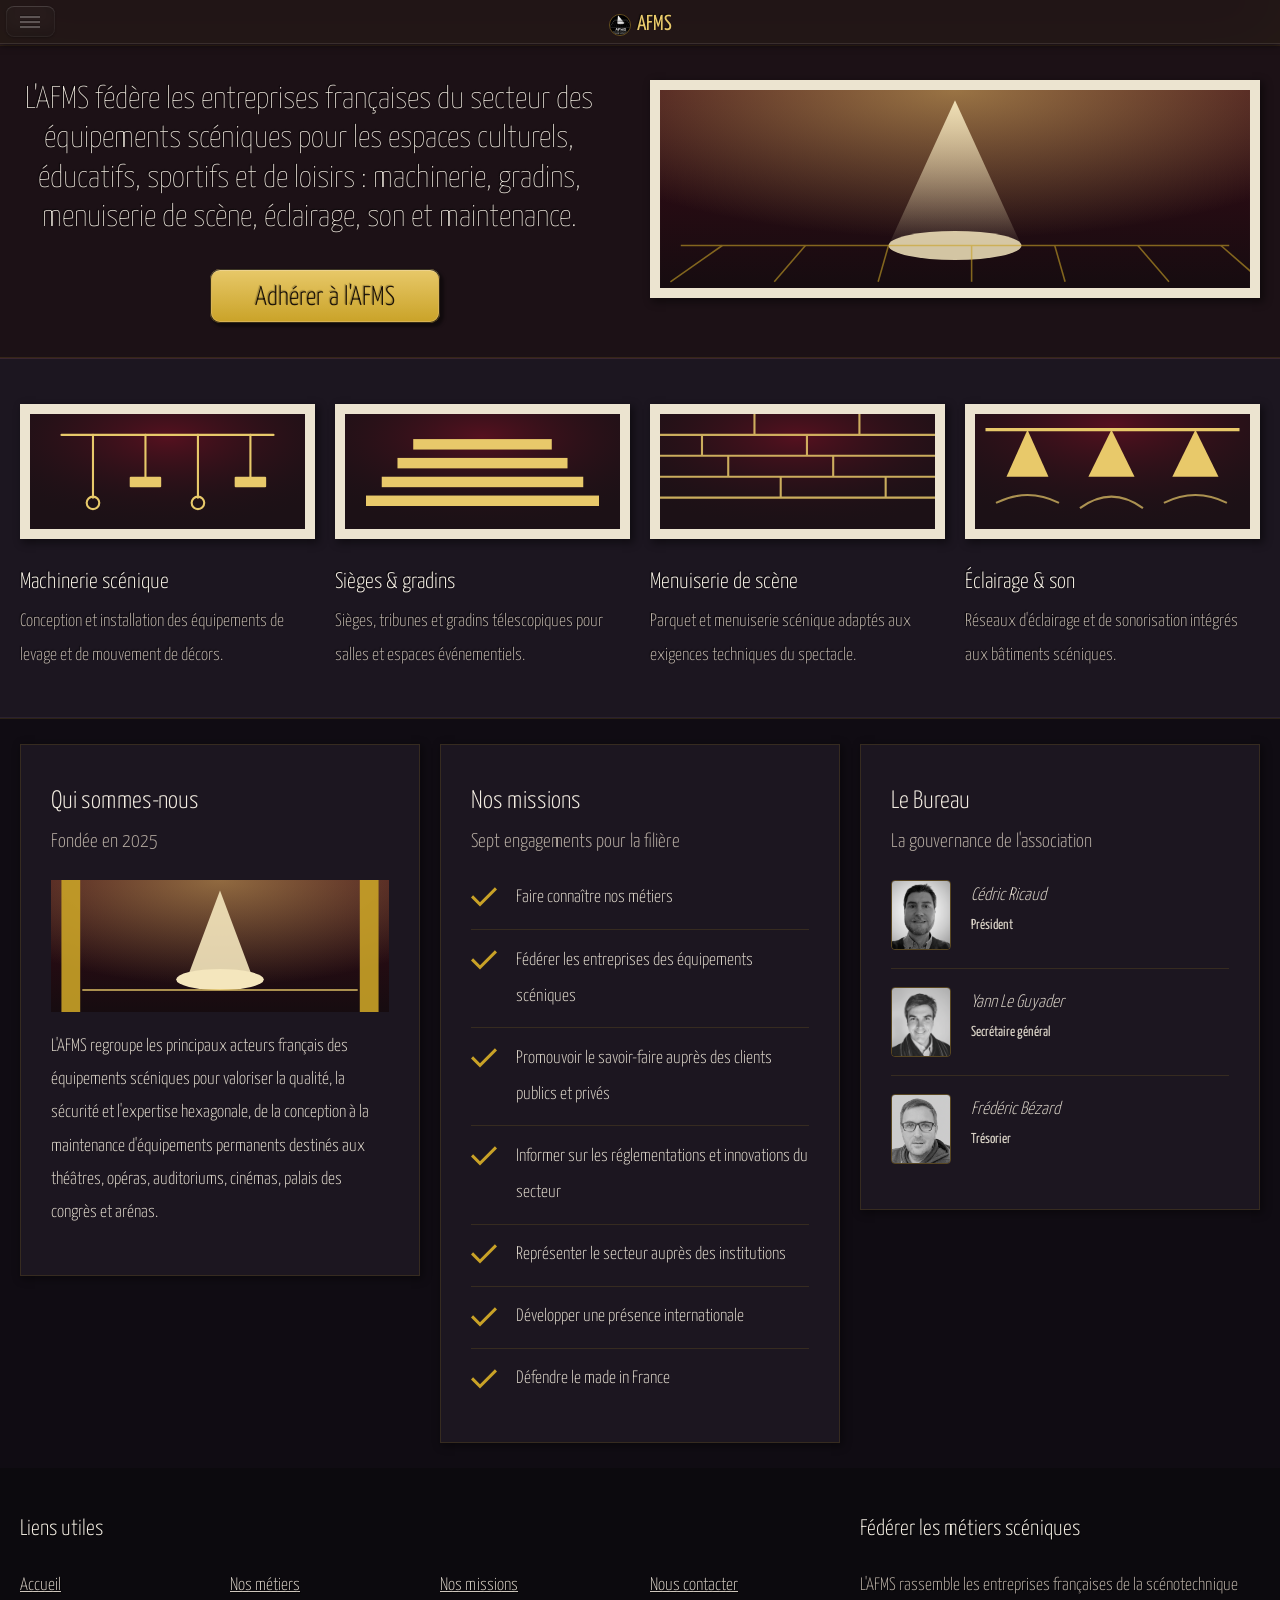
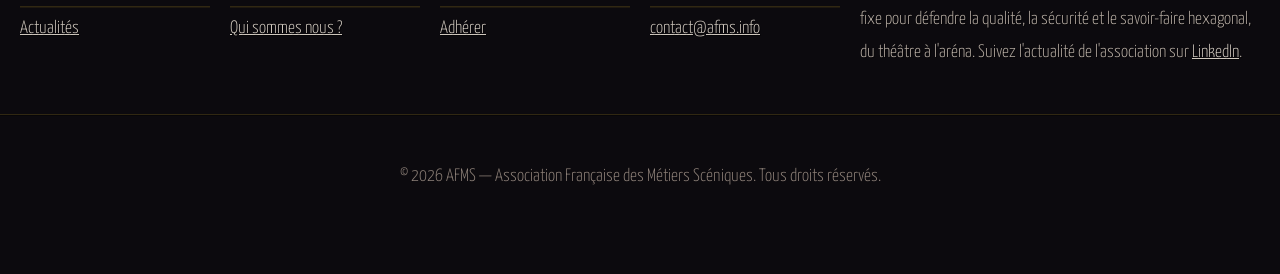
==== index.html @ 86108fa4 "Site institutionnel AFMS - version initiale Site statique basé sur le template Halcyonic (HTML5 UP) " ====
<!DOCTYPE HTML>
<html lang="fr">
<head>
	<title>AFMS — Association Française des Métiers Scéniques</title>
	<meta charset="utf-8" />
	<meta name="description" content="L'AFMS fédère les entreprises françaises des équipements scéniques fixes : machinerie, gradins, menuiserie de scène, éclairage, son et maintenance." />
	<meta name="viewport" content="width=device-width, initial-scale=1, user-scalable=no" />
	<link rel="icon" href="assets/images/logo.png" type="image/png" />
	<link rel="stylesheet" href="assets/css/main.css" />
</head>
<body>
	<div id="page-wrapper">

		<!-- Header -->
			<section id="header">
				<div class="container">
					<div class="row">
						<div class="col-12">

							<!-- Logo -->
								<h1><a href="index.html" id="logo"><img src="assets/images/logo.png" alt="" />AFMS</a></h1>

							<!-- Nav -->
								<nav id="nav">
									<a href="index.html">Accueil</a>
									<a href="actualites.html">Actualités</a>
									<a href="nos-metiers.html">Nos métiers</a>
									<a href="qui-sommes-nous.html">Qui sommes nous&nbsp;?</a>
									<a href="nos-missions.html">Nos missions</a>
									<a href="adherer.html">Adhérer</a>
									<a href="contact.html">Nous contacter</a>
								</nav>

						</div>
					</div>
				</div>
				<div id="banner">
					<div class="container">
						<div class="row">
							<div class="col-6 col-12-medium">

								<!-- Banner Copy -->
									<p>
										L'AFMS fédère les entreprises françaises du secteur des équipements
										scéniques pour les espaces culturels, éducatifs, sportifs et de
										loisirs&nbsp;: machinerie, gradins, menuiserie de scène, éclairage,
										son et maintenance.
									</p>
									<a href="adherer.html" class="button-large">Adhérer à l'AFMS</a>

							</div>
							<div class="col-6 col-12-medium imp-medium">

								<!-- Banner Image -->
									<a href="qui-sommes-nous.html" class="bordered-feature-image"><img src="images/banner.svg" alt="" /></a>

							</div>
						</div>
					</div>
				</div>
			</section>

		<!-- Features -->
			<section id="features">
				<div class="container">
					<div class="row">
						<div class="col-3 col-6-medium col-12-small">

							<!-- Feature #1 -->
								<section>
									<a href="nos-metiers.html" class="bordered-feature-image"><img src="images/pic01-machinerie.svg" alt="" /></a>
									<h2>Machinerie scénique</h2>
									<p>
										Conception et installation des équipements de levage et de
										mouvement de décors.
									</p>
								</section>

						</div>
						<div class="col-3 col-6-medium col-12-small">

							<!-- Feature #2 -->
								<section>
									<a href="nos-metiers.html" class="bordered-feature-image"><img src="images/pic02-gradins.svg" alt="" /></a>
									<h2>Sièges &amp; gradins</h2>
									<p>
										Sièges, tribunes et gradins télescopiques pour salles et espaces
										événementiels.
									</p>
								</section>

						</div>
						<div class="col-3 col-6-medium col-12-small">

							<!-- Feature #3 -->
								<section>
									<a href="nos-metiers.html" class="bordered-feature-image"><img src="images/pic03-parquet.svg" alt="" /></a>
									<h2>Menuiserie de scène</h2>
									<p>
										Parquet et menuiserie scénique adaptés aux exigences techniques
										du spectacle.
									</p>
								</section>

						</div>
						<div class="col-3 col-6-medium col-12-small">

							<!-- Feature #4 -->
								<section>
									<a href="nos-metiers.html" class="bordered-feature-image"><img src="images/pic04-eclairage.svg" alt="" /></a>
									<h2>Éclairage &amp; son</h2>
									<p>
										Réseaux d'éclairage et de sonorisation intégrés aux bâtiments
										scéniques.
									</p>
								</section>

						</div>
					</div>
				</div>
			</section>

		<!-- Content -->
			<section id="content">
				<div class="container">
					<div class="row aln-center">
						<div class="col-4 col-12-medium">

							<!-- Box #1 -->
								<section>
									<header>
										<h2>Qui sommes-nous</h2>
										<h3>Fondée en 2025</h3>
									</header>
									<a href="qui-sommes-nous.html" class="feature-image"><img src="images/pic05-scene.svg" alt="" /></a>
									<p>
										L'AFMS regroupe les principaux acteurs français des équipements
										scéniques pour valoriser la qualité, la sécurité et l'expertise
										hexagonale, de la conception à la maintenance d'équipements
										permanents destinés aux théâtres, opéras, auditoriums, cinémas,
										palais des congrès et arénas.
									</p>
								</section>

						</div>
						<div class="col-4 col-6-medium col-12-small">

							<!-- Box #2 -->
								<section>
									<header>
										<h2>Nos missions</h2>
										<h3>Sept engagements pour la filière</h3>
									</header>
									<ul class="check-list">
										<li>Faire connaître nos métiers</li>
										<li>Fédérer les entreprises des équipements scéniques</li>
										<li>Promouvoir le savoir-faire auprès des clients publics et privés</li>
										<li>Informer sur les réglementations et innovations du secteur</li>
										<li>Représenter le secteur auprès des institutions</li>
										<li>Développer une présence internationale</li>
										<li>Défendre le made in France</li>
									</ul>
								</section>

						</div>
						<div class="col-4 col-6-medium col-12-small">

							<!-- Box #3 -->
								<section>
									<header>
										<h2>Le Bureau</h2>
										<h3>La gouvernance de l'association</h3>
									</header>
									<ul class="quote-list">
										<li>
											<img src="images/team/cedric-ricaud.png" alt="Cédric Ricaud" />
											<p>Cédric Ricaud</p>
											<span>Président</span>
										</li>
										<li>
											<img src="images/team/yann-leguyader.png" alt="Yann Le Guyader" />
											<p>Yann Le Guyader</p>
											<span>Secrétaire général</span>
										</li>
										<li>
											<img src="images/team/frederic-bezard.png" alt="Frédéric Bézard" />
											<p>Frédéric Bézard</p>
											<span>Trésorier</span>
										</li>
									</ul>
								</section>

						</div>
					</div>
				</div>
			</section>

		<!-- Footer -->
			<section id="footer">
				<div class="container">
					<div class="row">
						<div class="col-8 col-12-medium">

							<!-- Links -->
								<section>
									<h2>Liens utiles</h2>
									<div>
										<div class="row">
											<div class="col-3 col-12-small">
												<ul class="link-list last-child">
													<li><a href="index.html">Accueil</a></li>
													<li><a href="actualites.html">Actualités</a></li>
												</ul>
											</div>
											<div class="col-3 col-12-small">
												<ul class="link-list last-child">
													<li><a href="nos-metiers.html">Nos métiers</a></li>
													<li><a href="qui-sommes-nous.html">Qui sommes nous&nbsp;?</a></li>
												</ul>
											</div>
											<div class="col-3 col-12-small">
												<ul class="link-list last-child">
													<li><a href="nos-missions.html">Nos missions</a></li>
													<li><a href="adherer.html">Adhérer</a></li>
												</ul>
											</div>
											<div class="col-3 col-12-small">
												<ul class="link-list last-child">
													<li><a href="contact.html">Nous contacter</a></li>
													<li><a href="mailto:contact@afms.info">contact@afms.info</a></li>
												</ul>
											</div>
										</div>
									</div>
								</section>

						</div>
						<div class="col-4 col-12-medium imp-medium">

							<!-- Blurb -->
								<section>
									<h2>Fédérer les métiers scéniques</h2>
									<p>
										L'AFMS rassemble les entreprises françaises de la scénotechnique
										fixe pour défendre la qualité, la sécurité et le savoir-faire
										hexagonal, du théâtre à l'aréna. Suivez l'actualité de l'association
										sur <a href="https://www.linkedin.com/in/afms-association-française-des-métiers-scéniques-b76804396/" target="_blank" rel="noopener">LinkedIn</a>.
									</p>
								</section>

						</div>
					</div>
				</div>
			</section>

		<!-- Copyright -->
			<div id="copyright">
				&copy; <span id="year"></span> AFMS — Association Française des Métiers Scéniques. Tous droits réservés.
			</div>

	</div>

	<!-- Scripts -->
		<script src="assets/js/jquery.min.js"></script>
		<script src="assets/js/browser.min.js"></script>
		<script src="assets/js/breakpoints.min.js"></script>
		<script src="assets/js/util.js"></script>
		<script src="assets/js/main.js"></script>
		<script>document.getElementById('year').textContent = new Date().getFullYear();</script>

</body>
</html>
---- assets/css/main.css ----
@import url("https://fonts.googleapis.com/css?family=Yanone+Kaffeesatz:400,300,200");

/*
	Halcyonic by HTML5 UP
	html5up.net | @ajlkn
	Free for personal and commercial use under the CCA 3.0 license (html5up.net/license)
*/

html, body, div, span, applet, object,
iframe, h1, h2, h3, h4, h5, h6, p, blockquote,
pre, a, abbr, acronym, address, big, cite,
code, del, dfn, em, img, ins, kbd, q, s, samp,
small, strike, strong, sub, sup, tt, var, b,
u, i, center, dl, dt, dd, ol, ul, li, fieldset,
form, label, legend, table, caption, tbody,
tfoot, thead, tr, th, td, article, aside,
canvas, details, embed, figure, figcaption,
footer, header, hgroup, menu, nav, output, ruby,
section, summary, time, mark, audio, video {
	margin: 0;
	padding: 0;
	border: 0;
	font-size: 100%;
	font: inherit;
	vertical-align: baseline;}

article, aside, details, figcaption, figure,
footer, header, hgroup, menu, nav, section {
	display: block;}

body {
	line-height: 1;
}

ol, ul {
	list-style: none;
}

blockquote, q {
	quotes: none;
}

	blockquote:before, blockquote:after, q:before, q:after {
		content: '';
		content: none;
	}

table {
	border-collapse: collapse;
	border-spacing: 0;
}

body {
	-webkit-text-size-adjust: none;
}

mark {
	background-color: transparent;
	color: inherit;
}

input::-moz-focus-inner {
	border: 0;
	padding: 0;
}

input, select, textarea {
	-moz-appearance: none;
	-webkit-appearance: none;
	-ms-appearance: none;
	appearance: none;
}

/* Basic */

	html {
		box-sizing: border-box;
	}

	*, *:before, *:after {
		box-sizing: inherit;
	}

	body {
		background: #0c0a0e;
		color: #d9d2c6;
		font-size: 13.5pt;
		font-family: 'Yanone Kaffeesatz';
		line-height: 1.85em;
		font-weight: 300;
	}

	input, textarea, select {
		color: #d9d2c6;
		font-size: 13.5pt;
		font-family: 'Yanone Kaffeesatz';
		line-height: 1.85em;
		font-weight: 300;
	}

	ul, ol, p, dl {
		margin: 0 0 2em 0;
	}

	a {
		text-decoration: underline;
	}

		a:hover {
			text-decoration: none;
		}

	section > :last-child,
	section:last-child,
	.last-child {
		margin-bottom: 0 !important;
	}

/* Container */

	.container {
		margin: 0 auto;
		max-width: 100%;
		width: 1200px;
	}

		@media screen and (max-width: 1680px) {

			.container {
				width: 1200px;
			}

		}

		@media screen and (max-width: 1280px) {

			.container {
				width: calc(100% - 40px);
			}

		}

		@media screen and (max-width: 980px) {

			.container {
				width: calc(100% - 50px);
			}

		}

		@media screen and (max-width: 736px) {

			.container {
				width: calc(100% - 40px);
			}

		}

/* Row */

	.row {
		display: flex;
		flex-wrap: wrap;
		box-sizing: border-box;
		align-items: stretch;
	}

		.row > * {
			box-sizing: border-box;
		}

		.row.gtr-uniform > * > :last-child {
			margin-bottom: 0;
		}

		.row.aln-left {
			justify-content: flex-start;
		}

		.row.aln-center {
			justify-content: center;
		}

		.row.aln-right {
			justify-content: flex-end;
		}

		.row.aln-top {
			align-items: flex-start;
		}

		.row.aln-middle {
			align-items: center;
		}

		.row.aln-bottom {
			align-items: flex-end;
		}

		.row > .imp {
			order: -1;
		}

		.row > .col-1 {
			width: 8.33333%;
		}

		.row > .off-1 {
			margin-left: 8.33333%;
		}

		.row > .col-2 {
			width: 16.66667%;
		}

		.row > .off-2 {
			margin-left: 16.66667%;
		}

		.row > .col-3 {
			width: 25%;
		}

		.row > .off-3 {
			margin-left: 25%;
		}

		.row > .col-4 {
			width: 33.33333%;
		}

		.row > .off-4 {
			margin-left: 33.33333%;
		}

		.row > .col-5 {
			width: 41.66667%;
		}

		.row > .off-5 {
			margin-left: 41.66667%;
		}

		.row > .col-6 {
			width: 50%;
		}

		.row > .off-6 {
			margin-left: 50%;
		}

		.row > .col-7 {
			width: 58.33333%;
		}

		.row > .off-7 {
			margin-left: 58.33333%;
		}

		.row > .col-8 {
			width: 66.66667%;
		}

		.row > .off-8 {
			margin-left: 66.66667%;
		}

		.row > .col-9 {
			width: 75%;
		}

		.row > .off-9 {
			margin-left: 75%;
		}

		.row > .col-10 {
			width: 83.33333%;
		}

		.row > .off-10 {
			margin-left: 83.33333%;
		}

		.row > .col-11 {
			width: 91.66667%;
		}

		.row > .off-11 {
			margin-left: 91.66667%;
		}

		.row > .col-12 {
			width: 100%;
		}

		.row > .off-12 {
			margin-left: 100%;
		}

		.row.gtr-0 {
			margin-top: 0px;
			margin-left: 0px;
		}

			.row.gtr-0 > * {
				padding: 0px 0 0 0px;
			}

			.row.gtr-0.gtr-uniform {
				margin-top: 0px;
			}

				.row.gtr-0.gtr-uniform > * {
					padding-top: 0px;
				}

		.row.gtr-25 {
			margin-top: -6.25px;
			margin-left: -6.25px;
		}

			.row.gtr-25 > * {
				padding: 6.25px 0 0 6.25px;
			}

			.row.gtr-25.gtr-uniform {
				margin-top: -6.25px;
			}

				.row.gtr-25.gtr-uniform > * {
					padding-top: 6.25px;
				}

		.row.gtr-50 {
			margin-top: -12.5px;
			margin-left: -12.5px;
		}

			.row.gtr-50 > * {
				padding: 12.5px 0 0 12.5px;
			}

			.row.gtr-50.gtr-uniform {
				margin-top: -12.5px;
			}

				.row.gtr-50.gtr-uniform > * {
					padding-top: 12.5px;
				}

		.row {
			margin-top: -25px;
			margin-left: -25px;
		}

			.row > * {
				padding: 25px 0 0 25px;
			}

			.row.gtr-uniform {
				margin-top: -25px;
			}

				.row.gtr-uniform > * {
					padding-top: 25px;
				}

		.row.gtr-150 {
			margin-top: -37.5px;
			margin-left: -37.5px;
		}

			.row.gtr-150 > * {
				padding: 37.5px 0 0 37.5px;
			}

			.row.gtr-150.gtr-uniform {
				margin-top: -37.5px;
			}

				.row.gtr-150.gtr-uniform > * {
					padding-top: 37.5px;
				}

		.row.gtr-200 {
			margin-top: -50px;
			margin-left: -50px;
		}

			.row.gtr-200 > * {
				padding: 50px 0 0 50px;
			}

			.row.gtr-200.gtr-uniform {
				margin-top: -50px;
			}

				.row.gtr-200.gtr-uniform > * {
					padding-top: 50px;
				}

		@media screen and (max-width: 1680px) {

			.row {
				display: flex;
				flex-wrap: wrap;
				box-sizing: border-box;
				align-items: stretch;
			}

				.row > * {
					box-sizing: border-box;
				}

				.row.gtr-uniform > * > :last-child {
					margin-bottom: 0;
				}

				.row.aln-left {
					justify-content: flex-start;
				}

				.row.aln-center {
					justify-content: center;
				}

				.row.aln-right {
					justify-content: flex-end;
				}

				.row.aln-top {
					align-items: flex-start;
				}

				.row.aln-middle {
					align-items: center;
				}

				.row.aln-bottom {
					align-items: flex-end;
				}

				.row > .imp-xlarge {
					order: -1;
				}

				.row > .col-1-xlarge {
					width: 8.33333%;
				}

				.row > .off-1-xlarge {
					margin-left: 8.33333%;
				}

				.row > .col-2-xlarge {
					width: 16.66667%;
				}

				.row > .off-2-xlarge {
					margin-left: 16.66667%;
				}

				.row > .col-3-xlarge {
					width: 25%;
				}

				.row > .off-3-xlarge {
					margin-left: 25%;
				}

				.row > .col-4-xlarge {
					width: 33.33333%;
				}

				.row > .off-4-xlarge {
					margin-left: 33.33333%;
				}

				.row > .col-5-xlarge {
					width: 41.66667%;
				}

				.row > .off-5-xlarge {
					margin-left: 41.66667%;
				}

				.row > .col-6-xlarge {
					width: 50%;
				}

				.row > .off-6-xlarge {
					margin-left: 50%;
				}

				.row > .col-7-xlarge {
					width: 58.33333%;
				}

				.row > .off-7-xlarge {
					margin-left: 58.33333%;
				}

				.row > .col-8-xlarge {
					width: 66.66667%;
				}

				.row > .off-8-xlarge {
					margin-left: 66.66667%;
				}

				.row > .col-9-xlarge {
					width: 75%;
				}

				.row > .off-9-xlarge {
					margin-left: 75%;
				}

				.row > .col-10-xlarge {
					width: 83.33333%;
				}

				.row > .off-10-xlarge {
					margin-left: 83.33333%;
				}

				.row > .col-11-xlarge {
					width: 91.66667%;
				}

				.row > .off-11-xlarge {
					margin-left: 91.66667%;
				}

				.row > .col-12-xlarge {
					width: 100%;
				}

				.row > .off-12-xlarge {
					margin-left: 100%;
				}

				.row.gtr-0 {
					margin-top: 0px;
					margin-left: 0px;
				}

					.row.gtr-0 > * {
						padding: 0px 0 0 0px;
					}

					.row.gtr-0.gtr-uniform {
						margin-top: 0px;
					}

						.row.gtr-0.gtr-uniform > * {
							padding-top: 0px;
						}

				.row.gtr-25 {
					margin-top: -6.25px;
					margin-left: -6.25px;
				}

					.row.gtr-25 > * {
						padding: 6.25px 0 0 6.25px;
					}

					.row.gtr-25.gtr-uniform {
						margin-top: -6.25px;
					}

						.row.gtr-25.gtr-uniform > * {
							padding-top: 6.25px;
						}

				.row.gtr-50 {
					margin-top: -12.5px;
					margin-left: -12.5px;
				}

					.row.gtr-50 > * {
						padding: 12.5px 0 0 12.5px;
					}

					.row.gtr-50.gtr-uniform {
						margin-top: -12.5px;
					}

						.row.gtr-50.gtr-uniform > * {
							padding-top: 12.5px;
						}

				.row {
					margin-top: -25px;
					margin-left: -25px;
				}

					.row > * {
						padding: 25px 0 0 25px;
					}

					.row.gtr-uniform {
						margin-top: -25px;
					}

						.row.gtr-uniform > * {
							padding-top: 25px;
						}

				.row.gtr-150 {
					margin-top: -37.5px;
					margin-left: -37.5px;
				}

					.row.gtr-150 > * {
						padding: 37.5px 0 0 37.5px;
					}

					.row.gtr-150.gtr-uniform {
						margin-top: -37.5px;
					}

						.row.gtr-150.gtr-uniform > * {
							padding-top: 37.5px;
						}

				.row.gtr-200 {
					margin-top: -50px;
					margin-left: -50px;
				}

					.row.gtr-200 > * {
						padding: 50px 0 0 50px;
					}

					.row.gtr-200.gtr-uniform {
						margin-top: -50px;
					}

						.row.gtr-200.gtr-uniform > * {
							padding-top: 50px;
						}

		}

		@media screen and (max-width: 1280px) {

			.row {
				display: flex;
				flex-wrap: wrap;
				box-sizing: border-box;
				align-items: stretch;
			}

				.row > * {
					box-sizing: border-box;
				}

				.row.gtr-uniform > * > :last-child {
					margin-bottom: 0;
				}

				.row.aln-left {
					justify-content: flex-start;
				}

				.row.aln-center {
					justify-content: center;
				}

				.row.aln-right {
					justify-content: flex-end;
				}

				.row.aln-top {
					align-items: flex-start;
				}

				.row.aln-middle {
					align-items: center;
				}

				.row.aln-bottom {
					align-items: flex-end;
				}

				.row > .imp-large {
					order: -1;
				}

				.row > .col-1-large {
					width: 8.33333%;
				}

				.row > .off-1-large {
					margin-left: 8.33333%;
				}

				.row > .col-2-large {
					width: 16.66667%;
				}

				.row > .off-2-large {
					margin-left: 16.66667%;
				}

				.row > .col-3-large {
					width: 25%;
				}

				.row > .off-3-large {
					margin-left: 25%;
				}

				.row > .col-4-large {
					width: 33.33333%;
				}

				.row > .off-4-large {
					margin-left: 33.33333%;
				}

				.row > .col-5-large {
					width: 41.66667%;
				}

				.row > .off-5-large {
					margin-left: 41.66667%;
				}

				.row > .col-6-large {
					width: 50%;
				}

				.row > .off-6-large {
					margin-left: 50%;
				}

				.row > .col-7-large {
					width: 58.33333%;
				}

				.row > .off-7-large {
					margin-left: 58.33333%;
				}

				.row > .col-8-large {
					width: 66.66667%;
				}

				.row > .off-8-large {
					margin-left: 66.66667%;
				}

				.row > .col-9-large {
					width: 75%;
				}

				.row > .off-9-large {
					margin-left: 75%;
				}

				.row > .col-10-large {
					width: 83.33333%;
				}

				.row > .off-10-large {
					margin-left: 83.33333%;
				}

				.row > .col-11-large {
					width: 91.66667%;
				}

				.row > .off-11-large {
					margin-left: 91.66667%;
				}

				.row > .col-12-large {
					width: 100%;
				}

				.row > .off-12-large {
					margin-left: 100%;
				}

				.row.gtr-0 {
					margin-top: 0px;
					margin-left: 0px;
				}

					.row.gtr-0 > * {
						padding: 0px 0 0 0px;
					}

					.row.gtr-0.gtr-uniform {
						margin-top: 0px;
					}

						.row.gtr-0.gtr-uniform > * {
							padding-top: 0px;
						}

				.row.gtr-25 {
					margin-top: -5px;
					margin-left: -5px;
				}

					.row.gtr-25 > * {
						padding: 5px 0 0 5px;
					}

					.row.gtr-25.gtr-uniform {
						margin-top: -5px;
					}

						.row.gtr-25.gtr-uniform > * {
							padding-top: 5px;
						}

				.row.gtr-50 {
					margin-top: -10px;
					margin-left: -10px;
				}

					.row.gtr-50 > * {
						padding: 10px 0 0 10px;
					}

					.row.gtr-50.gtr-uniform {
						margin-top: -10px;
					}

						.row.gtr-50.gtr-uniform > * {
							padding-top: 10px;
						}

				.row {
					margin-top: -20px;
					margin-left: -20px;
				}

					.row > * {
						padding: 20px 0 0 20px;
					}

					.row.gtr-uniform {
						margin-top: -20px;
					}

						.row.gtr-uniform > * {
							padding-top: 20px;
						}

				.row.gtr-150 {
					margin-top: -30px;
					margin-left: -30px;
				}

					.row.gtr-150 > * {
						padding: 30px 0 0 30px;
					}

					.row.gtr-150.gtr-uniform {
						margin-top: -30px;
					}

						.row.gtr-150.gtr-uniform > * {
							padding-top: 30px;
						}

				.row.gtr-200 {
					margin-top: -40px;
					margin-left: -40px;
				}

					.row.gtr-200 > * {
						padding: 40px 0 0 40px;
					}

					.row.gtr-200.gtr-uniform {
						margin-top: -40px;
					}

						.row.gtr-200.gtr-uniform > * {
							padding-top: 40px;
						}

		}

		@media screen and (max-width: 980px) {

			.row {
				display: flex;
				flex-wrap: wrap;
				box-sizing: border-box;
				align-items: stretch;
			}

				.row > * {
					box-sizing: border-box;
				}

				.row.gtr-uniform > * > :last-child {
					margin-bottom: 0;
				}

				.row.aln-left {
					justify-content: flex-start;
				}

				.row.aln-center {
					justify-content: center;
				}

				.row.aln-right {
					justify-content: flex-end;
				}

				.row.aln-top {
					align-items: flex-start;
				}

				.row.aln-middle {
					align-items: center;
				}

				.row.aln-bottom {
					align-items: flex-end;
				}

				.row > .imp-medium {
					order: -1;
				}

				.row > .col-1-medium {
					width: 8.33333%;
				}

				.row > .off-1-medium {
					margin-left: 8.33333%;
				}

				.row > .col-2-medium {
					width: 16.66667%;
				}

				.row > .off-2-medium {
					margin-left: 16.66667%;
				}

				.row > .col-3-medium {
					width: 25%;
				}

				.row > .off-3-medium {
					margin-left: 25%;
				}

				.row > .col-4-medium {
					width: 33.33333%;
				}

				.row > .off-4-medium {
					margin-left: 33.33333%;
				}

				.row > .col-5-medium {
					width: 41.66667%;
				}

				.row > .off-5-medium {
					margin-left: 41.66667%;
				}

				.row > .col-6-medium {
					width: 50%;
				}

				.row > .off-6-medium {
					margin-left: 50%;
				}

				.row > .col-7-medium {
					width: 58.33333%;
				}

				.row > .off-7-medium {
					margin-left: 58.33333%;
				}

				.row > .col-8-medium {
					width: 66.66667%;
				}

				.row > .off-8-medium {
					margin-left: 66.66667%;
				}

				.row > .col-9-medium {
					width: 75%;
				}

				.row > .off-9-medium {
					margin-left: 75%;
				}

				.row > .col-10-medium {
					width: 83.33333%;
				}

				.row > .off-10-medium {
					margin-left: 83.33333%;
				}

				.row > .col-11-medium {
					width: 91.66667%;
				}

				.row > .off-11-medium {
					margin-left: 91.66667%;
				}

				.row > .col-12-medium {
					width: 100%;
				}

				.row > .off-12-medium {
					margin-left: 100%;
				}

				.row.gtr-0 {
					margin-top: 0px;
					margin-left: 0px;
				}

					.row.gtr-0 > * {
						padding: 0px 0 0 0px;
					}

					.row.gtr-0.gtr-uniform {
						margin-top: 0px;
					}

						.row.gtr-0.gtr-uniform > * {
							padding-top: 0px;
						}

				.row.gtr-25 {
					margin-top: -6.25px;
					margin-left: -6.25px;
				}

					.row.gtr-25 > * {
						padding: 6.25px 0 0 6.25px;
					}

					.row.gtr-25.gtr-uniform {
						margin-top: -6.25px;
					}

						.row.gtr-25.gtr-uniform > * {
							padding-top: 6.25px;
						}

				.row.gtr-50 {
					margin-top: -12.5px;
					margin-left: -12.5px;
				}

					.row.gtr-50 > * {
						padding: 12.5px 0 0 12.5px;
					}

					.row.gtr-50.gtr-uniform {
						margin-top: -12.5px;
					}

						.row.gtr-50.gtr-uniform > * {
							padding-top: 12.5px;
						}

				.row {
					margin-top: -25px;
					margin-left: -25px;
				}

					.row > * {
						padding: 25px 0 0 25px;
					}

					.row.gtr-uniform {
						margin-top: -25px;
					}

						.row.gtr-uniform > * {
							padding-top: 25px;
						}

				.row.gtr-150 {
					margin-top: -37.5px;
					margin-left: -37.5px;
				}

					.row.gtr-150 > * {
						padding: 37.5px 0 0 37.5px;
					}

					.row.gtr-150.gtr-uniform {
						margin-top: -37.5px;
					}

						.row.gtr-150.gtr-uniform > * {
							padding-top: 37.5px;
						}

				.row.gtr-200 {
					margin-top: -50px;
					margin-left: -50px;
				}

					.row.gtr-200 > * {
						padding: 50px 0 0 50px;
					}

					.row.gtr-200.gtr-uniform {
						margin-top: -50px;
					}

						.row.gtr-200.gtr-uniform > * {
							padding-top: 50px;
						}

		}

		@media screen and (max-width: 736px) {

			.row {
				display: flex;
				flex-wrap: wrap;
				box-sizing: border-box;
				align-items: stretch;
			}

				.row > * {
					box-sizing: border-box;
				}

				.row.gtr-uniform > * > :last-child {
					margin-bottom: 0;
				}

				.row.aln-left {
					justify-content: flex-start;
				}

				.row.aln-center {
					justify-content: center;
				}

				.row.aln-right {
					justify-content: flex-end;
				}

				.row.aln-top {
					align-items: flex-start;
				}

				.row.aln-middle {
					align-items: center;
				}

				.row.aln-bottom {
					align-items: flex-end;
				}

				.row > .imp-small {
					order: -1;
				}

				.row > .col-1-small {
					width: 8.33333%;
				}

				.row > .off-1-small {
					margin-left: 8.33333%;
				}

				.row > .col-2-small {
					width: 16.66667%;
				}

				.row > .off-2-small {
					margin-left: 16.66667%;
				}

				.row > .col-3-small {
					width: 25%;
				}

				.row > .off-3-small {
					margin-left: 25%;
				}

				.row > .col-4-small {
					width: 33.33333%;
				}

				.row > .off-4-small {
					margin-left: 33.33333%;
				}

				.row > .col-5-small {
					width: 41.66667%;
				}

				.row > .off-5-small {
					margin-left: 41.66667%;
				}

				.row > .col-6-small {
					width: 50%;
				}

				.row > .off-6-small {
					margin-left: 50%;
				}

				.row > .col-7-small {
					width: 58.33333%;
				}

				.row > .off-7-small {
					margin-left: 58.33333%;
				}

				.row > .col-8-small {
					width: 66.66667%;
				}

				.row > .off-8-small {
					margin-left: 66.66667%;
				}

				.row > .col-9-small {
					width: 75%;
				}

				.row > .off-9-small {
					margin-left: 75%;
				}

				.row > .col-10-small {
					width: 83.33333%;
				}

				.row > .off-10-small {
					margin-left: 83.33333%;
				}

				.row > .col-11-small {
					width: 91.66667%;
				}

				.row > .off-11-small {
					margin-left: 91.66667%;
				}

				.row > .col-12-small {
					width: 100%;
				}

				.row > .off-12-small {
					margin-left: 100%;
				}

				.row.gtr-0 {
					margin-top: 0px;
					margin-left: 0px;
				}

					.row.gtr-0 > * {
						padding: 0px 0 0 0px;
					}

					.row.gtr-0.gtr-uniform {
						margin-top: 0px;
					}

						.row.gtr-0.gtr-uniform > * {
							padding-top: 0px;
						}

				.row.gtr-25 {
					margin-top: -5px;
					margin-left: -5px;
				}

					.row.gtr-25 > * {
						padding: 5px 0 0 5px;
					}

					.row.gtr-25.gtr-uniform {
						margin-top: -5px;
					}

						.row.gtr-25.gtr-uniform > * {
							padding-top: 5px;
						}

				.row.gtr-50 {
					margin-top: -10px;
					margin-left: -10px;
				}

					.row.gtr-50 > * {
						padding: 10px 0 0 10px;
					}

					.row.gtr-50.gtr-uniform {
						margin-top: -10px;
					}

						.row.gtr-50.gtr-uniform > * {
							padding-top: 10px;
						}

				.row {
					margin-top: -20px;
					margin-left: -20px;
				}

					.row > * {
						padding: 20px 0 0 20px;
					}

					.row.gtr-uniform {
						margin-top: -20px;
					}

						.row.gtr-uniform > * {
							padding-top: 20px;
						}

				.row.gtr-150 {
					margin-top: -30px;
					margin-left: -30px;
				}

					.row.gtr-150 > * {
						padding: 30px 0 0 30px;
					}

					.row.gtr-150.gtr-uniform {
						margin-top: -30px;
					}

						.row.gtr-150.gtr-uniform > * {
							padding-top: 30px;
						}

				.row.gtr-200 {
					margin-top: -40px;
					margin-left: -40px;
				}

					.row.gtr-200 > * {
						padding: 40px 0 0 40px;
					}

					.row.gtr-200.gtr-uniform {
						margin-top: -40px;
					}

						.row.gtr-200.gtr-uniform > * {
							padding-top: 40px;
						}

		}

/* Multi-use */

	.link-list li {
		padding: 0.2em 0 0.2em 0;
	}

		.link-list li:first-child {
			padding-top: 0 !important;
			border-top: 0 !important;
		}

		.link-list li:last-child {
			padding-bottom: 0 !important;
			border-bottom: 0 !important;
		}

	.quote-list li {
		padding: 1em 0 1em 0;
		overflow: hidden;
	}

		.quote-list li:first-child {
			padding-top: 0 !important;
			border-top: 0 !important;
		}

		.quote-list li:last-child {
			padding-bottom: 0 !important;
			border-bottom: 0 !important;
		}

		.quote-list li img {
			float: left;
			width: 70px;
			height: 70px;
			object-fit: cover;
			border-radius: 4px;
			border: 1px solid rgba(201, 162, 39, 0.35);
		}

		.quote-list li p {
			margin: 0 0 0 90px;
			font-size: 1.2em;
			font-style: italic;
		}

		.quote-list li span {
			display: block;
			margin-left: 90px;
			font-size: 0.9em;
			font-weight: 400;
		}

	.check-list li {
		padding: 0.7em 0 0.7em 45px;
		font-size: 1.2em;
		background: url("images/icon-checkmark.svg") 0px 1.05em no-repeat;
	}

		.check-list li:first-child {
			padding-top: 0 !important;
			border-top: 0 !important;
			background-position: 0 0.3em;
		}

		.check-list li:last-child {
			padding-bottom: 0 !important;
			border-bottom: 0 !important;
		}

	.feature-image {
		display: block;
		margin: 0 0 2em 0;
		outline: 0;
	}

		.feature-image img {
			display: block;
			width: 100%;
		}

	.bordered-feature-image {
		display: block;
		background: #ece4d0;
		padding: 10px;
		box-shadow: 3px 3px 8px 1px rgba(0, 0, 0, 0.45);
		margin: 0 0 1.5em 0;
		outline: 0;
	}

		.bordered-feature-image img {
			display: block;
			width: 100%;
		}

	.button-large {
		background-image: -moz-linear-gradient(top, #e8c96a, #c9a227);
		background-image: -webkit-linear-gradient(top, #e8c96a, #c9a227);
		background-image: -ms-linear-gradient(top, #e8c96a, #c9a227);
		background-image: linear-gradient(top, #e8c96a, #c9a227);
		display: inline-block;
		background-color: #c9a227;
		color: #1a1108;
		text-decoration: none;
		font-size: 1.75em;
		height: 2em;
		line-height: 2.125em;
		font-weight: 300;
		padding: 0 45px;
		outline: 0;
		border-radius: 10px;
		box-shadow: inset 0px 0px 0px 1px rgba(0, 0, 0, 0.75), inset 0px 2px 0px 0px rgba(255, 238, 190, 0.5), inset 0px 0px 0px 2px rgba(219, 181, 90, 0.85), 3px 3px 3px 1px rgba(0, 0, 0, 0.4);
		text-shadow: -1px -1px 1px rgba(0, 0, 0, 0.3);
	}

		.button-large:hover {
			background-image: -moz-linear-gradient(top, #f2da8e, #dab53a);
			background-image: -webkit-linear-gradient(top, #f2da8e, #dab53a);
			background-image: -ms-linear-gradient(top, #f2da8e, #dab53a);
			background-image: linear-gradient(top, #f2da8e, #dab53a);
			background-color: #dab53a;
			box-shadow: inset 0px 0px 0px 1px rgba(0, 0, 0, 0.75), inset 0px 2px 0px 0px rgba(255, 238, 190, 0.5), inset 0px 0px 0px 2px rgba(219, 181, 90, 0.85), 3px 3px 3px 1px rgba(0, 0, 0, 0.4);
		}

		.button-large:active {
			background-image: -moz-linear-gradient(top, #c9a227, #e8c96a);
			background-image: -webkit-linear-gradient(top, #c9a227, #e8c96a);
			background-image: -ms-linear-gradient(top, #c9a227, #e8c96a);
			background-image: linear-gradient(top, #c9a227, #e8c96a);
			background-color: #c9a227;
			box-shadow: inset 0px 0px 0px 1px rgba(0, 0, 0, 0.75), inset 0px 2px 0px 0px rgba(255, 238, 190, 0.5), inset 0px 0px 0px 2px rgba(219, 181, 90, 0.85), 3px 3px 3px 1px rgba(0, 0, 0, 0.4);
		}

/* Header */

	#header {
		position: relative;
		background: #1c1116;
		border-bottom: solid 1px #3a2530;
		box-shadow: inset 0px -1px 0px 0px rgba(201, 162, 39, 0.15);
		text-shadow: -1px -1px 1px rgba(0, 0, 0, 0.75);
	}

		#header > .container {
			position: relative;
			min-height: 155px;
		}

		#header h1 {
			position: absolute;
			left: 0;
			bottom: 35px;
			font-size: 2.75em;
		}

			#header h1 a {
				color: #e8c96a;
				text-decoration: none;
			}

				#header h1 a img {
					height: 0.62em;
					width: 0.62em;
					vertical-align: middle;
					margin-right: 0.18em;
					border-radius: 50%;
					border: 1px solid rgba(201, 162, 39, 0.4);
				}

		#header nav {
			position: absolute;
			right: 0;
			bottom: 35px;
			font-weight: 200;
		}

			#header nav a {
				color: #cfc7bd;
				text-decoration: none;
				font-size: 1.1em;
				margin-left: 32px;
				outline: 0;
			}

				#header nav a:hover {
					color: #e8c96a;
				}

		.subpage #header > .container {
			height: 155px;
		}

/* Banner */

	#banner {
		border-top: solid 1px #2a1c22;
		box-shadow: inset 0px 1px 0px 0px rgba(201, 162, 39, 0.12);
		padding: 35px 0 35px 0;
		color: #f3ede2;
	}

		#banner .bordered-feature-image {
			margin-bottom: 0;
		}

		#banner p {
			font-size: 2em;
			font-weight: 200;
			line-height: 1.25em;
			padding-right: 1em;
			margin: 0 0 1em 0;
		}

/* Features */

	#features {
		background: #1c1620;
		border-bottom: solid 1px #2a2130;
		padding: 45px 0 45px 0;
		text-shadow: -1px -1px 1px rgba(0, 0, 0, 0.75);
		color: #b6aca2;
	}

		#features h2 {
			font-size: 1.25em;
			color: #f3ede2;
			margin: 0 0 0.25em 0;
		}

		#features a {
			color: #e8c96a;
		}

		#features strong {
			color: #fff;
		}

/* Content */

	#content {
		background: #100c13;
		border-top: solid 1px rgba(201, 162, 39, 0.15);
		padding: 45px 0 45px 0;
	}

		#content section {
			background: #1c1620;
			padding: 40px 30px 45px 30px;
			box-shadow: 2px 2px 8px 1px rgba(0, 0, 0, 0.4);
			margin: 0 0 25px 0;
			border: 1px solid rgba(201, 162, 39, 0.15);
		}

		#content h2 {
			font-size: 1.8em;
			color: #f3ede2;
			margin: 0 0 0.25em 0;
		}

		#content h3 {
			color: #b6aca2;
			font-size: 1.25em;
		}

		#content a {
			color: #e8c96a;
		}

		#content header {
			margin: 0 0 2em 0;
		}

		#content .quote-list li {
			border-bottom: solid 1px rgba(201, 162, 39, 0.15);
		}

		#content .link-list li {
			border-bottom: solid 1px rgba(201, 162, 39, 0.15);
		}

		#content .check-list li {
			border-bottom: solid 1px rgba(201, 162, 39, 0.15);
		}

/* Footer */

	#footer {
		padding: 45px 0 45px 0;
		color: #b6aca2;
		text-shadow: 1px 1px 0px rgba(0, 0, 0, 0.5);
	}

		#footer h2 {
			font-size: 1.25em;
			color: #f3ede2;
			margin: 0 0 1em 0;
		}

		#footer a {
			color: #cfc7bd;
		}

		#footer a:hover {
			color: #e8c96a;
		}

		#footer .quote-list li {
			border-top: solid 1px rgba(201, 162, 39, 0.1);
			border-bottom: solid 1px rgba(201, 162, 39, 0.2);
		}

		#footer .link-list li {
			border-top: solid 1px rgba(201, 162, 39, 0.1);
			border-bottom: solid 1px rgba(201, 162, 39, 0.2);
		}

		#footer .check-list li {
			border-top: solid 1px rgba(201, 162, 39, 0.1);
			border-bottom: solid 1px rgba(201, 162, 39, 0.2);
		}

/* Copyright */

	#copyright {
		border-top: solid 1px rgba(201, 162, 39, 0.2);
		box-shadow: inset 0px 1px 0px 0px rgba(0, 0, 0, 0.4);
		text-align: center;
		padding: 45px 0 80px 0;
		color: #8d8078;
		text-shadow: none;
	}

		#copyright a {
			color: #8d8078;
		}

/* Large */

	@media screen and (max-width: 1280px) {

		/* Multi-use */

			.check-list li {
				font-size: 1em;
				line-height: 2em;
			}

			.quote-list li {
				padding: 1em 0 1em 0;
			}

				.quote-list li img {
					width: 60px;
				}

				.quote-list li p {
					margin: 0 0 0 80px;
					font-size: 1em;
					font-style: italic;
					line-height: 1.8em;
				}

				.quote-list li span {
					display: block;
					margin-left: 80px;
					font-size: 0.8em;
					font-weight: 400;
					line-height: 1.8em;
				}

			.feature-image {
				margin: 0 0 1em 0;
			}

			.button-large {
				font-size: 1.5em;
			}

		/* Banner */

			#banner p {
				font-size: 1.75em;
			}

		/* Header */

			#header h1 {
				font-size: 2.25em;
			}

			#header nav a {
				font-size: 1.1em;
			}

		/* Content */

			#content h2 {
				font-size: 1.4em;
			}

			#content h3 {
				font-size: 1.1em;
			}

			#content header {
				margin: 0 0 1.25em 0;
			}

	}

/* Medium */

	#navPanel, #titleBar {
		display: none;
	}

	@media screen and (max-width: 1280px) {

		/* Basic */

			html, body {
				overflow-x: hidden;
			}

		/* Header */

			#header {
				text-align: center;
			}

				#header > .container:first-child {
					display: none;
				}

		/* Content */

			#content {
				padding: 25px 0;
			}

		/* Nav */

			#page-wrapper {
				-moz-backface-visibility: hidden;
				-webkit-backface-visibility: hidden;
				-ms-backface-visibility: hidden;
				backface-visibility: hidden;
				-moz-transition: -moz-transform 0.5s ease;
				-webkit-transition: -webkit-transform 0.5s ease;
				-ms-transition: -ms-transform 0.5s ease;
				transition: transform 0.5s ease;
				padding-bottom: 1px;
				padding-top: 44px;
			}

			#titleBar {
				-moz-backface-visibility: hidden;
				-webkit-backface-visibility: hidden;
				-ms-backface-visibility: hidden;
				backface-visibility: hidden;
				-moz-transition: -moz-transform 0.5s ease;
				-webkit-transition: -webkit-transform 0.5s ease;
				-ms-transition: -ms-transform 0.5s ease;
				transition: transform 0.5s ease;
				display: block;
				height: 44px;
				left: 0;
				position: fixed;
				top: 0;
				width: 100%;
				z-index: 10001;
				color: #fff;
				background: #1c1116;
				box-shadow: inset 0px -20px 70px 0px rgba(201, 162, 39, 0.06), inset 0px -1px 0px 0px rgba(255, 255, 255, 0.1), 0px 1px 7px 0px rgba(0, 0, 0, 0.6);
				text-shadow: -1px -1px 1px rgba(0, 0, 0, 0.75);
			}

				#titleBar .title {
					display: block;
					text-align: center;
					font-size: 1.2em;
					font-weight: 400;
					line-height: 48px;
					color: #e8c96a;
				}

					#titleBar .title img {
						height: 22px;
						width: 22px;
						vertical-align: middle;
						margin-right: 6px;
						border-radius: 50%;
						border: 1px solid rgba(201, 162, 39, 0.4);
					}

				#titleBar .toggle {
					position: absolute;
					left: 0;
					top: 0;
					width: 80px;
					height: 60px;
				}

					#titleBar .toggle:after {
						content: '';
						display: block;
						position: absolute;
						top: 6px;
						left: 6px;
						color: #fff;
						background: rgba(255, 255, 255, 0.025);
						box-shadow: inset 0px 1px 0px 0px rgba(255, 255, 255, 0.1), inset 0px 0px 0px 1px rgba(255, 255, 255, 0.05), inset 0px -8px 10px 0px rgba(0, 0, 0, 0.15), 0px 1px 2px 0px rgba(0, 0, 0, 0.25);
						text-shadow: -1px -1px 1px black;
						width: 49px;
						height: 31px;
						border-radius: 8px;
					}

					#titleBar .toggle:before {
						content: '';
						position: absolute;
						width: 20px;
						height: 30px;
						background: url("images/mobileUI-site-nav-opener-bg.svg");
						top: 15px;
						left: 20px;
						z-index: 1;
						opacity: 0.25;
					}

					#titleBar .toggle:active:after {
						background: rgba(255, 255, 255, 0.05);
					}

			#navPanel {
				-moz-backface-visibility: hidden;
				-webkit-backface-visibility: hidden;
				-ms-backface-visibility: hidden;
				backface-visibility: hidden;
				-moz-transform: translateX(-275px);
				-webkit-transform: translateX(-275px);
				-ms-transform: translateX(-275px);
				transform: translateX(-275px);
				-moz-transition: -moz-transform 0.5s ease;
				-webkit-transition: -webkit-transform 0.5s ease;
				-ms-transition: -ms-transform 0.5s ease;
				transition: transform 0.5s ease;
				display: block;
				height: 100%;
				left: 0;
				overflow-y: auto;
				position: fixed;
				top: 0;
				width: 275px;
				z-index: 10002;
				background: #1c1116;
				box-shadow: inset -1px 0px 0px 0px rgba(201, 162, 39, 0.2), inset -2px 0px 25px 0px rgba(0, 0, 0, 0.5);
				text-shadow: -1px -1px 1px black;
			}

				#navPanel .link {
					display: block;
					color: #fff;
					text-decoration: none;
					font-size: 1.25em;
					line-height: 2em;
					padding: 0.625em 1.5em 0.325em 1.5em;
					border-top: solid 1px #3a2530;
					border-bottom: solid 1px rgba(0, 0, 0, 0.4);
				}

					#navPanel .link:first-child {
						border-top: 0;
					}

					#navPanel .link:last-child {
						border-bottom: 0;
					}

			body.navPanel-visible #page-wrapper {
				-moz-transform: translateX(275px);
				-webkit-transform: translateX(275px);
				-ms-transform: translateX(275px);
				transform: translateX(275px);
			}

			body.navPanel-visible #titleBar {
				-moz-transform: translateX(275px);
				-webkit-transform: translateX(275px);
				-ms-transform: translateX(275px);
				transform: translateX(275px);
			}

			body.navPanel-visible #navPanel {
				-moz-transform: translateX(0);
				-webkit-transform: translateX(0);
				-ms-transform: translateX(0);
				transform: translateX(0);
			}

	}

/* Small */

	@media screen and (max-width: 736px) {

		/* Basic */

			body, input, textarea, select {
				font-size: 13pt;
				line-height: 1.4em;
			}

		/* Multi-use */

			.link-list li {
				padding: 0.75em 0 0.75em 0;
			}

			.quote-list li p {
				margin-bottom: 0.5em;
			}

			.check-list li {
				font-size: 1em;
			}

			.button-large {
				width: 100%;
			}

		/* Banner */

			#banner p {
				font-size: 1.25em;
				font-weight: 200;
				line-height: 1.25em;
				margin: 0 0 1em 0;
			}

		/* Content */

			#content section {
				padding: 30px 20px;
			}

			#content h2 {
				font-size: 1.25em;
			}

			#content h3 {
				font-size: 1em;
			}

			#content header {
				margin: 0 0 1.25em 0;
			}

		/* Footer */

			#footer .link-list {
				margin: 0 0 10px 0 !important;
			}

		/* Copyright */

			#copyright {
				padding: 20px 30px;
			}

	}

/* Contact form (AFMS) */

	.contact-form label {
		display: block;
		margin: 0 0 0.3em 0;
		font-size: 0.85em;
		color: #b6aca2;
	}

	.contact-form .field {
		margin: 0 0 1.1em 0;
	}

	.contact-form input,
	.contact-form textarea {
		width: 100%;
		background: #100c13;
		border: 1px solid rgba(201, 162, 39, 0.25);
		border-radius: 4px;
		padding: 0.6em 0.8em;
		color: #f3ede2;
	}

	.contact-form input:focus,
	.contact-form textarea:focus {
		outline: 0;
		border-color: #c9a227;
	}

/* Member logo plaques (AFMS) */

	.member-logos {
		display: flex;
		flex-wrap: wrap;
		gap: 16px;
		margin: 0 0 1.5em 0;
		padding: 0;
		list-style: none;
	}

	.member-logos li {
		width: calc(33.333% - 11px);
		background: #ece4d0;
		border-radius: 3px;
		box-shadow: 3px 3px 8px 1px rgba(0, 0, 0, 0.45);
		padding: 18px;
		display: flex;
		align-items: center;
		justify-content: center;
		min-height: 90px;
	}

	.member-logos li img {
		max-width: 100%;
		max-height: 64px;
		display: block;
	}

	@media screen and (max-width: 736px) {
		.member-logos li {
			width: calc(50% - 8px);
		}
	}
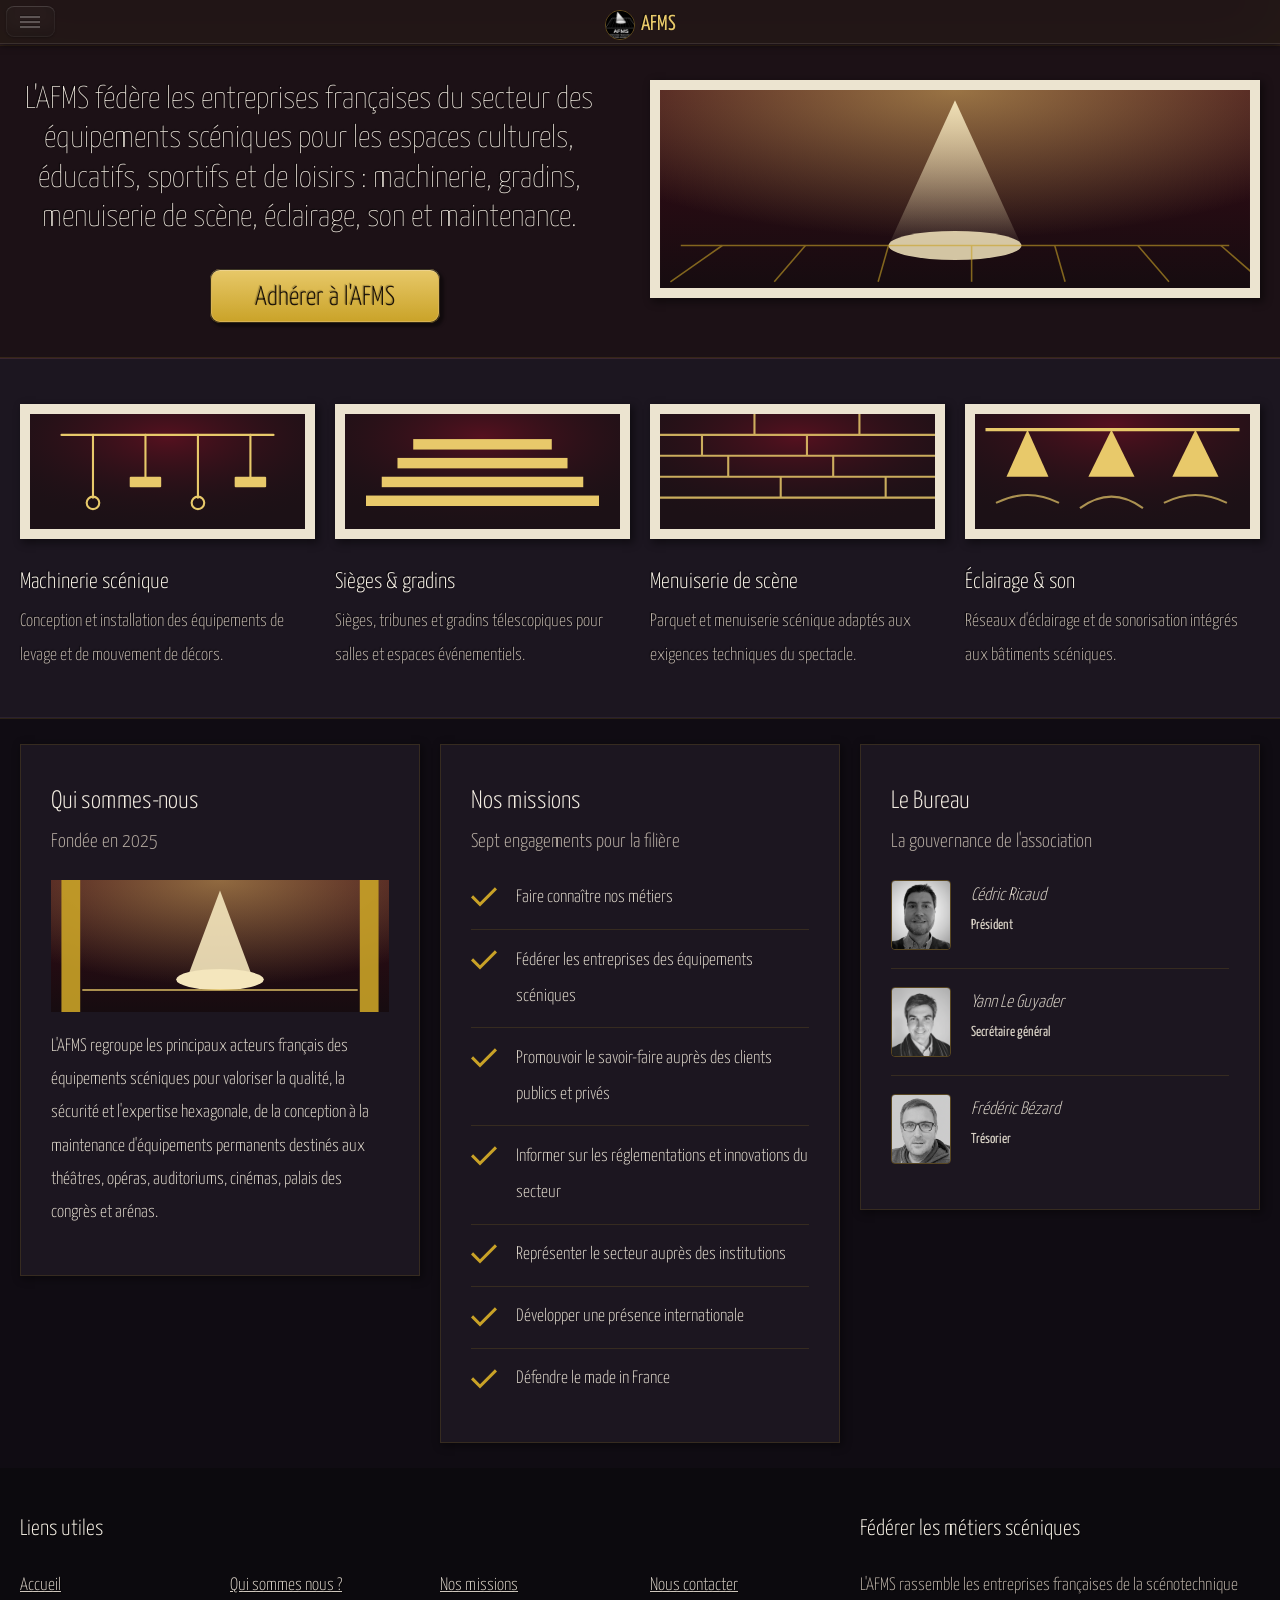
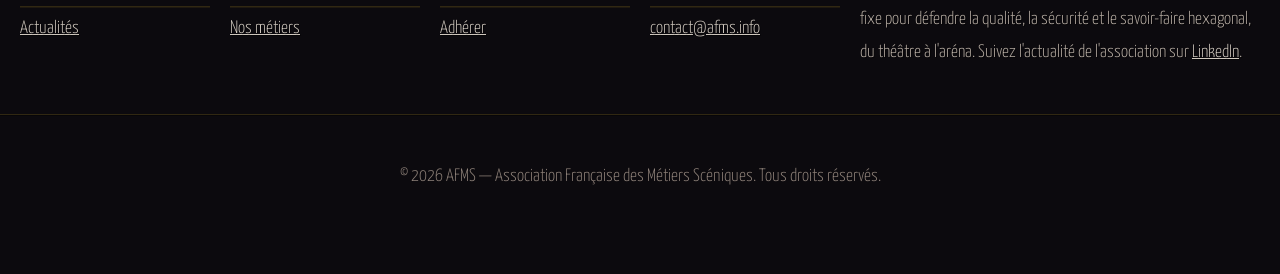
==== commit 49b7835d: "Reorder nav, enlarge logo, fix button-large text color and appearance" ====
--- a/index.html
+++ b/index.html
@@ -24,8 +24,8 @@
 								<nav id="nav">
 									<a href="index.html">Accueil</a>
 									<a href="actualites.html">Actualités</a>
+									<a href="qui-sommes-nous.html">Qui sommes nous&nbsp;?</a>
 									<a href="nos-metiers.html">Nos métiers</a>
-									<a href="qui-sommes-nous.html">Qui sommes nous&nbsp;?</a>
 									<a href="nos-missions.html">Nos missions</a>
 									<a href="adherer.html">Adhérer</a>
 									<a href="contact.html">Nous contacter</a>
@@ -214,8 +214,8 @@
 											</div>
 											<div class="col-3 col-12-small">
 												<ul class="link-list last-child">
+													<li><a href="qui-sommes-nous.html">Qui sommes nous&nbsp;?</a></li>
 													<li><a href="nos-metiers.html">Nos métiers</a></li>
-													<li><a href="qui-sommes-nous.html">Qui sommes nous&nbsp;?</a></li>
 												</ul>
 											</div>
 											<div class="col-3 col-12-small">
--- a/assets/css/main.css
+++ b/assets/css/main.css
@@ -64,7 +64,7 @@
 	padding: 0;
 }
 
-input, select, textarea {
+input, select, textarea, button {
 	-moz-appearance: none;
 	-webkit-appearance: none;
 	-ms-appearance: none;
@@ -1481,14 +1481,18 @@
 		background-image: linear-gradient(top, #e8c96a, #c9a227);
 		display: inline-block;
 		background-color: #c9a227;
-		color: #1a1108;
+		color: #1a1108 !important;
 		text-decoration: none;
 		font-size: 1.75em;
+		font-family: inherit;
 		height: 2em;
 		line-height: 2.125em;
 		font-weight: 300;
 		padding: 0 45px;
+		margin: 0;
+		border: 0;
 		outline: 0;
+		cursor: pointer;
 		border-radius: 10px;
 		box-shadow: inset 0px 0px 0px 1px rgba(0, 0, 0, 0.75), inset 0px 2px 0px 0px rgba(255, 238, 190, 0.5), inset 0px 0px 0px 2px rgba(219, 181, 90, 0.85), 3px 3px 3px 1px rgba(0, 0, 0, 0.4);
 		text-shadow: -1px -1px 1px rgba(0, 0, 0, 0.3);
@@ -1540,10 +1544,11 @@
 			}
 
 				#header h1 a img {
-					height: 0.62em;
-					width: 0.62em;
+					height: 1.05em;
+					width: 1.05em;
 					vertical-align: middle;
 					margin-right: 0.18em;
+					margin-top: -0.1em;
 					border-radius: 50%;
 					border: 1px solid rgba(201, 162, 39, 0.4);
 				}
@@ -1866,8 +1871,8 @@
 				}
 
 					#titleBar .title img {
-						height: 22px;
-						width: 22px;
+						height: 30px;
+						width: 30px;
 						vertical-align: middle;
 						margin-right: 6px;
 						border-radius: 50%;
